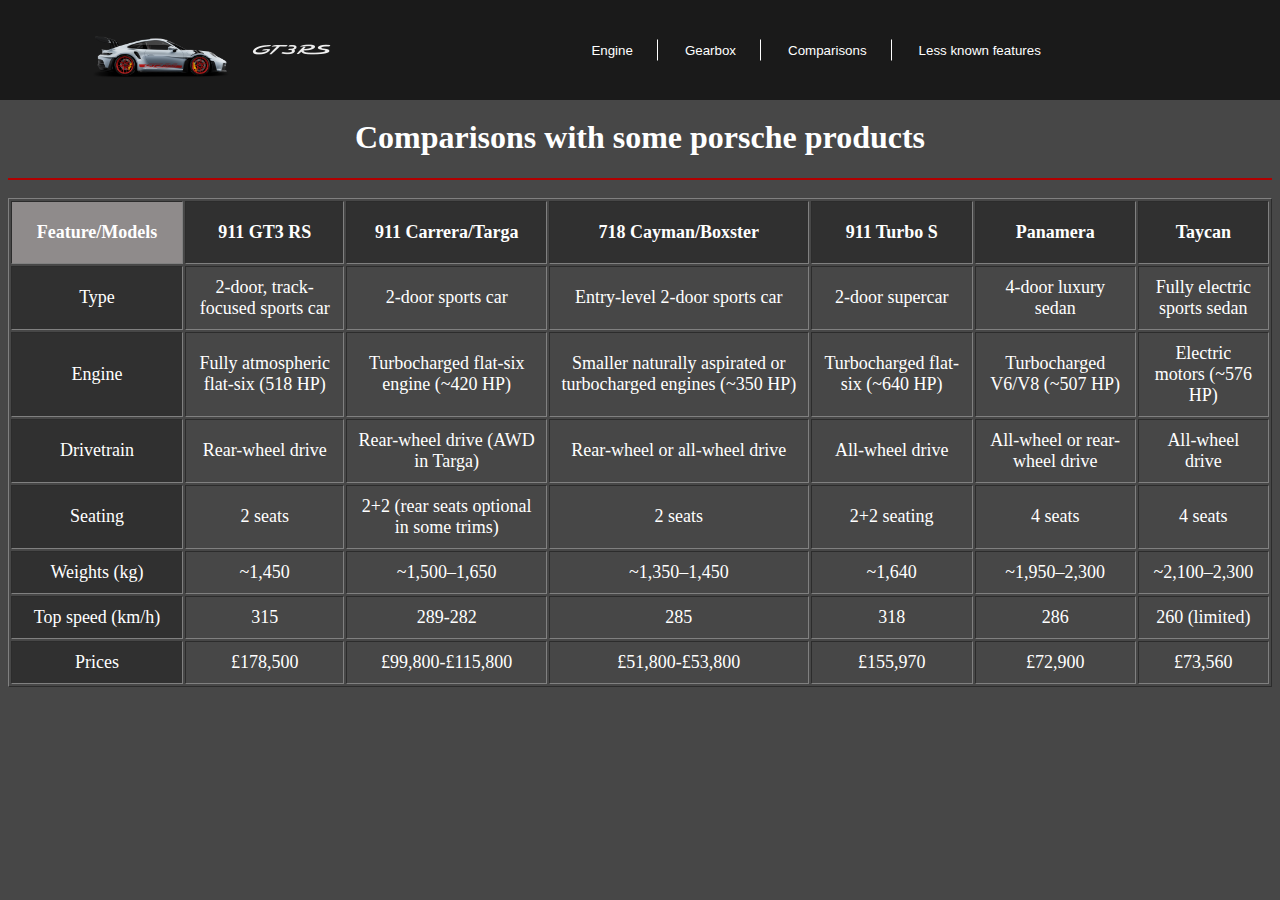
==== comparisons.html @ 1d1eacab "Add files via upload" ====
<!DOCTYPE html>
<html lang="tr">

<head>
    <meta charset="UTF-8">
    <meta name="description" content="Web site about Porsche 911 GT3 RS">
    <meta name="keywords" content="Porsche, 911, GT3, RS, Engine, Gearbox">
    <meta name="author" content="Mehmet Ali Gunalay">
    <meta name="viewport" content="width=device-width, initial-scale=1.0">
    <title>Porsche 911 GT3 RS</title>
    <link rel="icon" type="image/ico" href="images/Porsche.png" />
    <link rel="stylesheet" type="text/css" href="styles.css" />
</head>

<body>
    <header class="header">
        <a href="index.html">
            <img src="images/Side.png" alt="Home" class="logo">
        </a>
        <a href="index.html">
            <img src="images/Title.png" alt="Home" class="title">
        </a>
        <div class="buttons">
            <button onclick="window.open('engine.html', '_self')">Engine</button>
            <button onclick="window.open('gearbox.html', '_self')">Gearbox</button>
            <button onclick="window.open('comparisons.html', '_self')">Comparisons</button>
            <button onclick="window.open('lessknownfeatures.html', '_self')">Less known features</button> <!-- Active spoiler, series name (peaguet), roll cage...  -->
        </div>
    </header>
    <h1 align="center">Comparisons with some porsche products</h1>
    <hr \>
    <table border="1" align="center" class="texts">
        <tr class="rows">
            <th class="columnWh">Feature/Models</th>
            <th>911 GT3 RS</th>
            <th>911 Carrera/Targa</th>
            <th>718 Cayman/Boxster</th>
            <th>911 Turbo S</th>
            <th>Panamera</th>
            <th>Taycan</th>
        </tr>
        <tr>
            <td class="rows">Type</td>
            <td>2-door, track-focused sports car</td>
            <td>2-door sports car</td>
            <td>Entry-level 2-door sports car</td>
            <td>2-door supercar</td>
            <td>4-door luxury sedan</td>
            <td>Fully electric sports sedan</td>
        </tr>
        <tr>
            <td class="rows">Engine</td>
            <td>Fully atmospheric flat-six (518 HP)</td>
            <td>Turbocharged flat-six engine (~420 HP)</td>
            <td>Smaller naturally aspirated or turbocharged engines (~350 HP)</td>
            <td>Turbocharged flat-six (~640 HP)</td>
            <td>Turbocharged V6/V8 (~507 HP)</td>
            <td>Electric motors (~576 HP)</td>
        </tr>
        <tr>
            <td class="rows">Drivetrain</td>
            <td>Rear-wheel drive</td>
            <td>Rear-wheel drive (AWD in Targa)</td>
            <td>Rear-wheel or all-wheel drive</td>
            <td>All-wheel drive</td>
            <td>All-wheel or rear-wheel drive</td>
            <td>All-wheel drive</td>
        </tr>
        <tr>
            <td class="rows">Seating</td>
            <td>2 seats</td>
            <td>2+2 (rear seats optional in some trims)</td>
            <td>2 seats</td>
            <td>2+2 seating</td>
            <td>4 seats</td>
            <td>4 seats</td>
        </tr>
        <tr>
            <td class="rows">Weights (kg)</td>
            <td>~1,450</td>
            <td>~1,500–1,650</td>
            <td>~1,350–1,450</td>
            <td>~1,640</td>
            <td>~1,950–2,300</td>
            <td>~2,100–2,300</td>
        </tr>
        <tr>
            <td class="rows">Top speed (km/h)</td>
            <td>315</td>
            <td>289-282</td>
            <td>285</td>
            <td>318</td>
            <td>286</td>
            <td>260 (limited)</td>
        </tr>
        <tr>
            <td class="rows">Prices</td>
            <td>£178,500</td>
            <td>£99,800-£115,800</td>
            <td>£51,800-£53,800</td>
            <td>£155,970</td>
            <td>£72,900</td>
            <td>£73,560</td>
        </tr>
    </table>
</body>

</html>
---- styles.css ----
.header {
    position: fixed;
    top: 0;
    left: 0;
    width: 100%;
    background-color: #1a1a1a;
    color: white;
    display: flex;
    align-items: center;
    justify-content: space-between;
    padding: 10px 20px;
    z-index: 1000;
}

.header a {
    display: flex;
    align-items: center;
}

.header .logo {
    max-height: 80px;
    max-width: 150px;
    height: auto;
    width: auto;
    margin-left: 70px;
}

.engineImg {
    display: block;
    margin: 20px auto;
    max-height: 300px;
    max-width: 500px;
    height: auto;
    width: auto;
}

.gearboxImg {
    display: block;
    margin: 20px auto;
    max-height: 300px;
    max-width: 500px;
    height: auto;
    width: auto;
}

.header .title {
    max-height: 80px;
    max-width: 150px;
    height: auto;
    width: auto;
    margin-left: 20px;
}

.header .buttons {
    flex: 2;
    display: flex;
    justify-content: center;
    align-items: center;
    gap: 2px;
}

.header button {
    color: white;
    background-color: #1a1a1a;
    border: none;
    padding: 10px 20px;
    margin: 5px;
    cursor: pointer;
    position: relative;
}

.header button:not(:last-child)::after {
    content: "";
    position: absolute;
    right: -5px;
    top: 50%;
    transform: translateY(-50%);
    height: 60%;
    width: 1px;
    background-color: white;
}

.header button:hover {
    background-color: #333;
}

.video-container {
    display: flex;
    justify-content: center;
    align-items: center;
    margin-top: 20px;
}

hr {
    display: block;
    height: 2px;
    border: 0;
    border-top: 2px solid #b10000;
    margin: 1em 0;
    padding: 0;
}

h1 {
    color: white;
}

p {
    color: white;
    font-size: 20px;
}

.history {
    color: white;
    font-size: 18px;
}

.rows {
    color: white;
    background-color: #303030;
    width: 150px
}

th {
    padding: 20px;
    font-size: 18px;
    text-align: center;
}

td {
    padding: 10px;
    font-size: 18px;
    text-align: center;
}

.columnWh {
    color: white;
    background-color: #8f8b8b;
}

.texts {
    color: white;
}

body {
    background-color: #474747;
    padding-top: 90px;
}
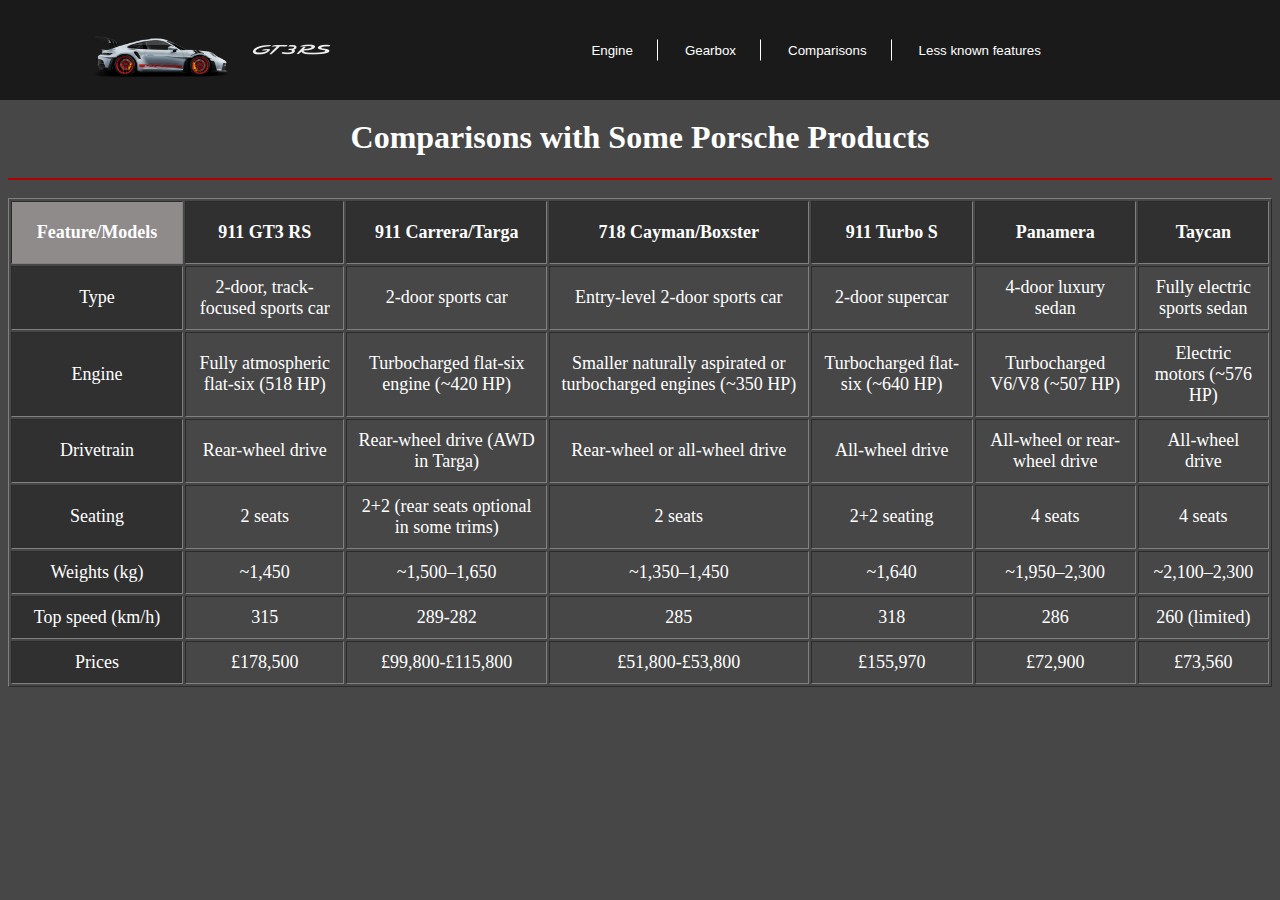
==== commit 44c0e7eb: "Add files via upload" ====
--- a/comparisons.html
+++ b/comparisons.html
@@ -16,20 +16,18 @@
     <header class="header">
         <a href="index.html">
             <img src="images/Side.png" alt="Home" class="logo">
-        </a>
-        <a href="index.html">
             <img src="images/Title.png" alt="Home" class="title">
         </a>
         <div class="buttons">
             <button onclick="window.open('engine.html', '_self')">Engine</button>
             <button onclick="window.open('gearbox.html', '_self')">Gearbox</button>
             <button onclick="window.open('comparisons.html', '_self')">Comparisons</button>
-            <button onclick="window.open('lessknownfeatures.html', '_self')">Less known features</button> <!-- Active spoiler, series name (peaguet), roll cage...  -->
+            <button onclick="window.open('lessknownfeatures.html', '_self')">Less known features</button>
         </div>
     </header>
-    <h1 align="center">Comparisons with some porsche products</h1>
+    <h1 align="center">Comparisons with Some Porsche Products</h1>
     <hr \>
-    <table border="1" align="center" class="texts">
+    <table border="1" align="center" class="texts"> <!-- Create a table to compare the Porsche 911 GT3 RS with other Porsche models -->
         <tr class="rows">
             <th class="columnWh">Feature/Models</th>
             <th>911 GT3 RS</th>
--- a/styles.css
+++ b/styles.css
@@ -35,6 +35,15 @@
 }
 
 .gearboxImg {
+    display: block;
+    margin: 20px auto;
+    max-height: 300px;
+    max-width: 500px;
+    height: auto;
+    width: auto;
+}
+
+.rollcageImg {
     display: block;
     margin: 20px auto;
     max-height: 300px;
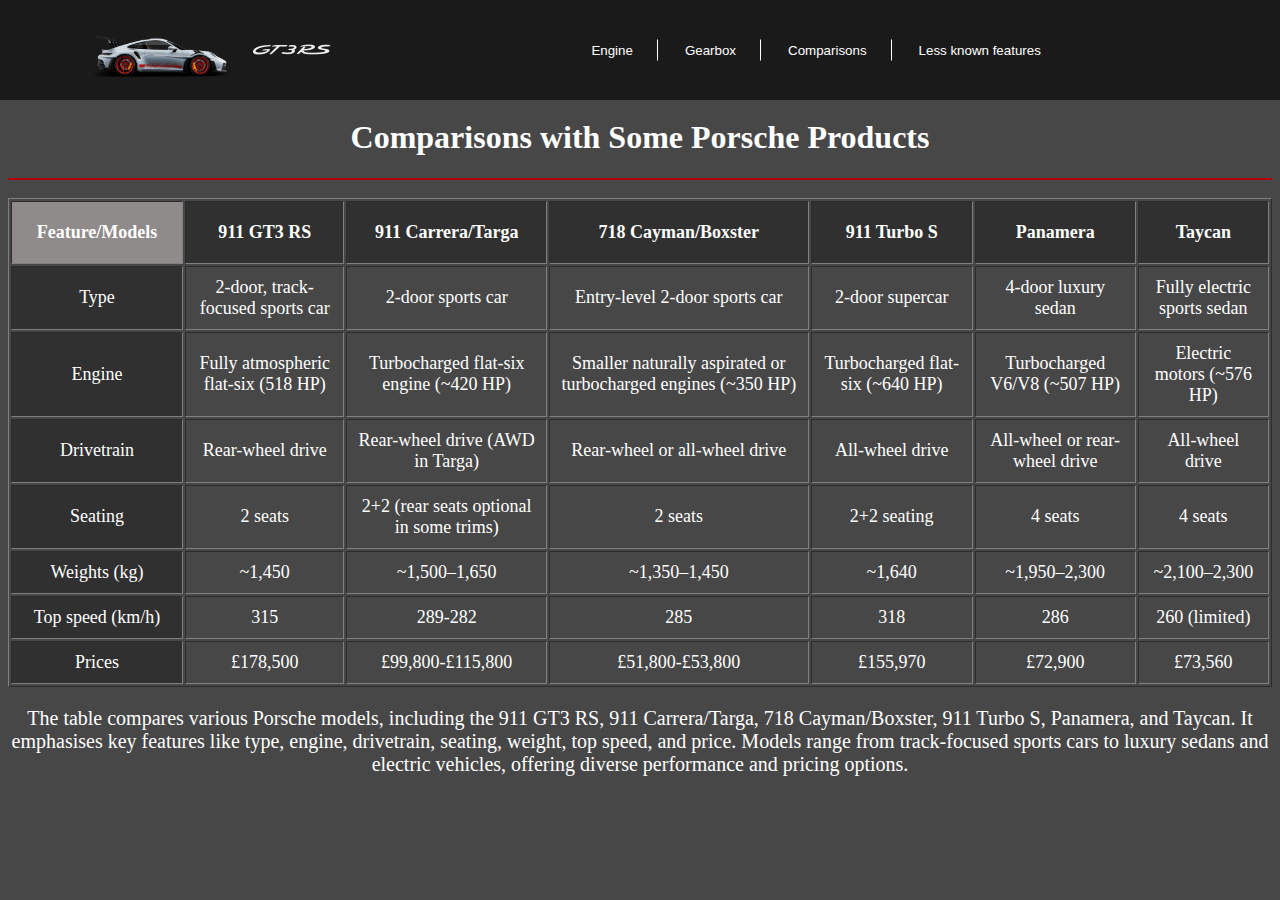
==== commit 2458c1fb: "Add files via upload" ====
--- a/comparisons.html
+++ b/comparisons.html
@@ -101,6 +101,9 @@
             <td>£73,560</td>
         </tr>
     </table>
+    <p align="center"> <!-- Explains the table -->
+        The table compares various Porsche models, including the 911 GT3 RS, 911 Carrera/Targa, 718 Cayman/Boxster, 911 Turbo S, Panamera, and Taycan. It emphasises key features like type, engine, drivetrain, seating, weight, top speed, and price. Models range from track-focused sports cars to luxury sedans and electric vehicles, offering diverse performance and pricing options.
+    </p>
 </body>
 
 </html>